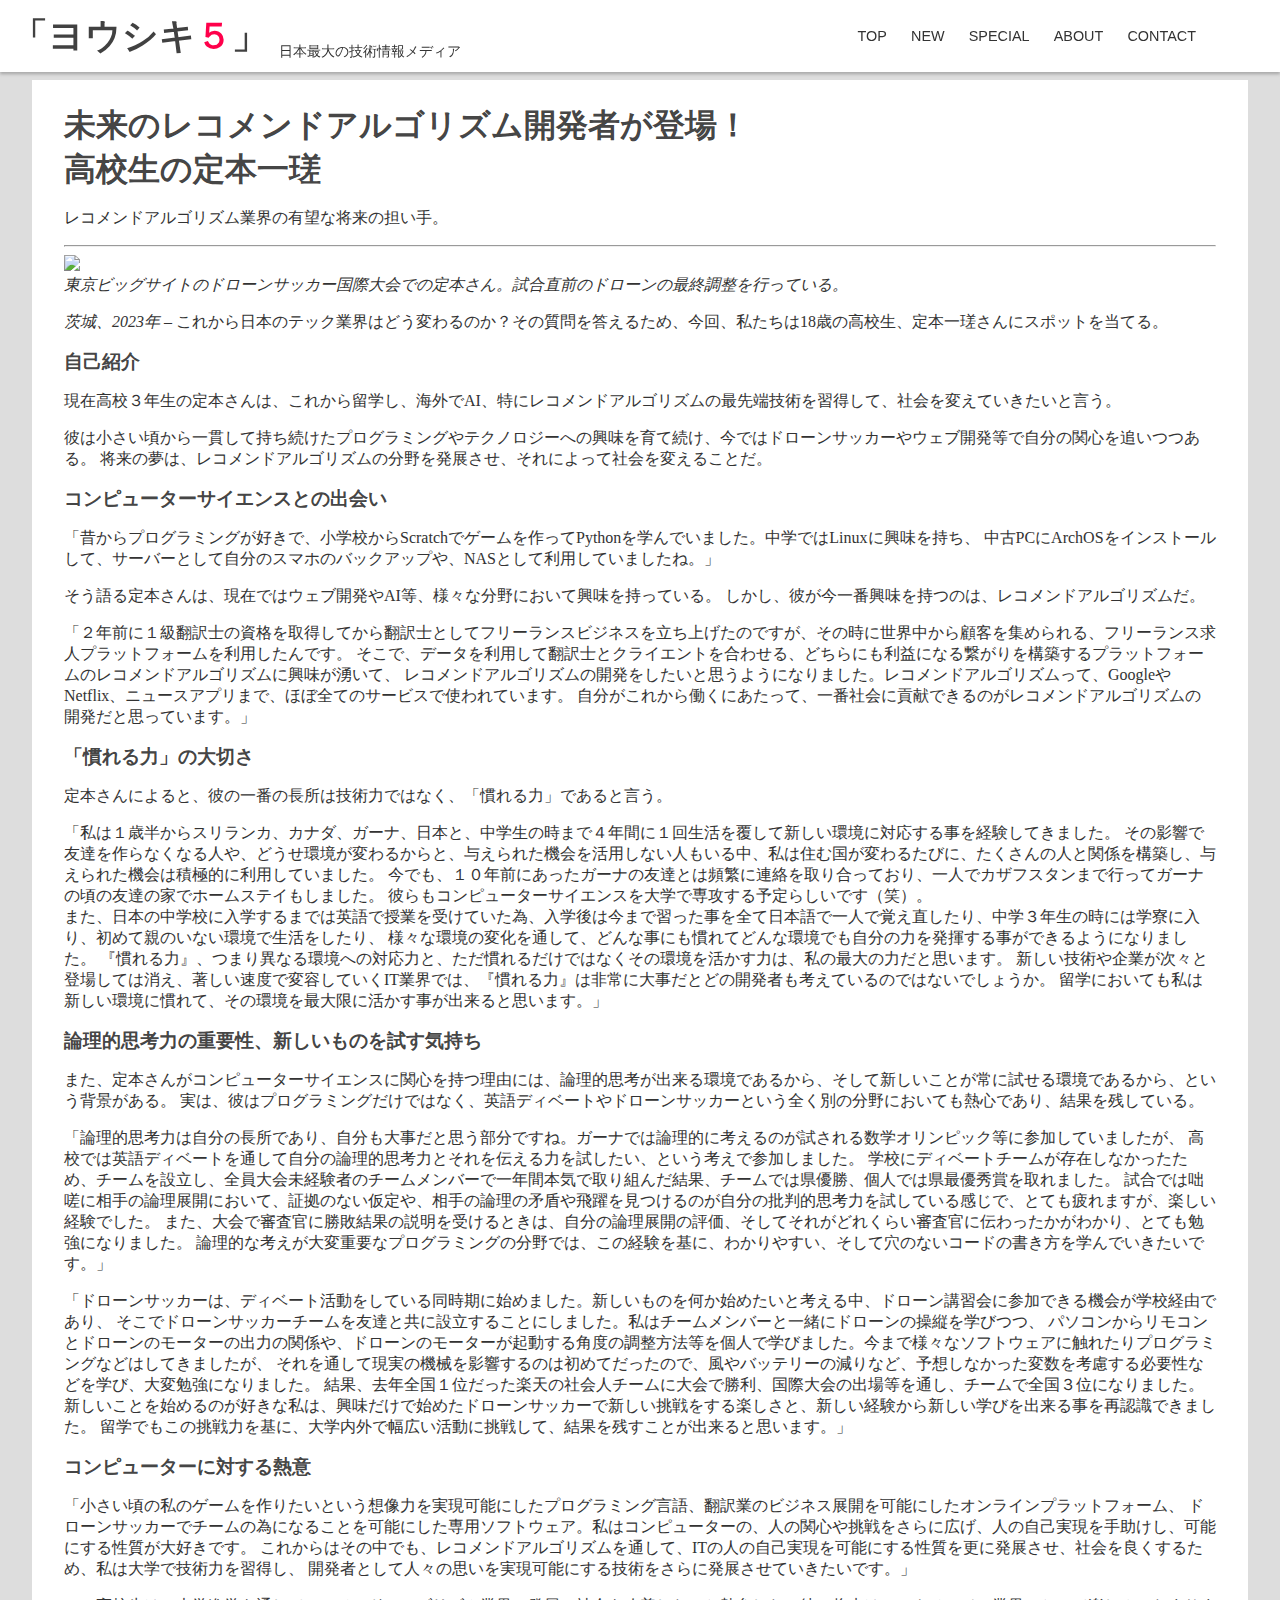
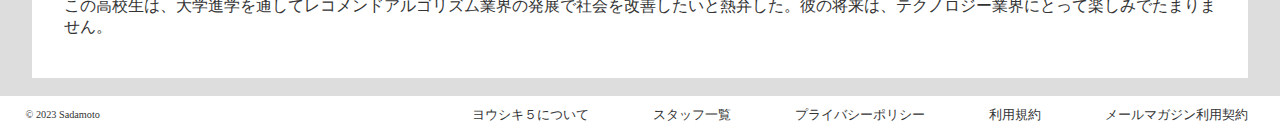
==== index.html @ 5d05ab29 "Add files via upload" ====
<!DOCTYPE html>
<html>
    <head>
        <meta charset="UTF-8">
        <meta name="author" content="定本一瑳">
        <meta name="description" content="Mockup for JASSO">
        <link rel="icon" href="icon.png" type="image/x-icon">
        <link rel="stylesheet" href="styles.css">
        <title>JASSO様式５用モックアップ</title>
    </head>
    <body>
        <div id="top">
        <header>
            <div id="header">
            <div id="header-text">
            <p id="pagetitle"><b>「ヨウシキ<span id="red">５</span>」</b></p>
            </div>
            <div id="header-subtext">日本最大の技術情報メディア
            </div>
            <!-- <img class = "header-image" src="images/inanis.png"> -->
            </div>
            <div id="nav">
                <div>
                    <a href="index.html">TOP</a>
                </div>
                <div>
                    <a href="index.html">NEW</a>
                </div>
                <div>
                    <a href="index.html">SPECIAL</a>
                </div>
                <div>
                    <a href="index.html">ABOUT</a>
                </div>
                <div>
                    <a href="index.html">CONTACT</a>
                </div>
            </div>
        </header>
        <div id="blank">
        </div>
        </div>
        <main>
            <section>
            <h1>未来のレコメンドアルゴリズム開発者が登場！<br>高校生の定本一瑳</h1>
            <p>レコメンドアルゴリズム業界の有望な将来の担い手。</p>
            <hr>
            <div class="projects">
                <dl>
                    <dt><img src="images/image1.png"></dt>
                    <dd><i>東京ビッグサイトのドローンサッカー国際大会での定本さん。試合直前のドローンの最終調整を行っている。</i></dd>
                </dl>
                </div>
            <p><i>茨城、2023年</i> – これから日本のテック業界はどう変わるのか？その質問を答えるため、今回、私たちは18歳の高校生、定本一瑳さんにスポットを当てる。</p>
            <h2>自己紹介</h2>
            <p>現在高校３年生の定本さんは、これから留学し、海外でAI、特にレコメンドアルゴリズムの最先端技術を習得して、社会を変えていきたいと言う。</p>
            <p>彼は小さい頃から一貫して持ち続けたプログラミングやテクノロジーへの興味を育て続け、今ではドローンサッカーやウェブ開発等で自分の関心を追いつつある。
                将来の夢は、レコメンドアルゴリズムの分野を発展させ、それによって社会を変えることだ。</p>
            <h2>コンピューターサイエンスとの出会い</h2>
            <p>「昔からプログラミングが好きで、小学校からScratchでゲームを作ってPythonを学んでいました。中学ではLinuxに興味を持ち、
                中古PCにArchOSをインストールして、サーバーとして自分のスマホのバックアップや、NASとして利用していましたね。」</p>
            <p>そう語る定本さんは、現在ではウェブ開発やAI等、様々な分野において興味を持っている。
                しかし、彼が今一番興味を持つのは、レコメンドアルゴリズムだ。</p>
            <p>「２年前に１級翻訳士の資格を取得してから翻訳士としてフリーランスビジネスを立ち上げたのですが、その時に世界中から顧客を集められる、フリーランス求人プラットフォームを利用したんです。
                そこで、データを利用して翻訳士とクライエントを合わせる、どちらにも利益になる繋がりを構築するプラットフォームのレコメンドアルゴリズムに興味が湧いて、
                レコメンドアルゴリズムの開発をしたいと思うようになりました。レコメンドアルゴリズムって、GoogleやNetflix、ニュースアプリまで、ほぼ全てのサービスで使われています。
                自分がこれから働くにあたって、一番社会に貢献できるのがレコメンドアルゴリズムの開発だと思っています。」</p>
            <h2>「慣れる力」の大切さ</h2>
            <p>定本さんによると、彼の一番の長所は技術力ではなく、「慣れる力」であると言う。</p>
            <p>「私は１歳半からスリランカ、カナダ、ガーナ、日本と、中学生の時まで４年間に１回生活を覆して新しい環境に対応する事を経験してきました。
                その影響で友達を作らなくなる人や、どうせ環境が変わるからと、与えられた機会を活用しない人もいる中、私は住む国が変わるたびに、たくさんの人と関係を構築し、与えられた機会は積極的に利用していました。
                今でも、１０年前にあったガーナの友達とは頻繁に連絡を取り合っており、一人でカザフスタンまで行ってガーナの頃の友達の家でホームステイもしました。
                彼らもコンピューターサイエンスを大学で専攻する予定らしいです（笑）。<br>
                また、日本の中学校に入学するまでは英語で授業を受けていた為、入学後は今まで習った事を全て日本語で一人で覚え直したり、中学３年生の時には学寮に入り、初めて親のいない環境で生活をしたり、
                様々な環境の変化を通して、どんな事にも慣れてどんな環境でも自分の力を発揮する事ができるようになりました。
                『慣れる力』、つまり異なる環境への対応力と、ただ慣れるだけではなくその環境を活かす力は、私の最大の力だと思います。
                新しい技術や企業が次々と登場しては消え、著しい速度で変容していくIT業界では、『慣れる力』は非常に大事だとどの開発者も考えているのではないでしょうか。
                留学においても私は新しい環境に慣れて、その環境を最大限に活かす事が出来ると思います。」</p>
            <h2>論理的思考力の重要性、新しいものを試す気持ち</h2>
            <p>また、定本さんがコンピューターサイエンスに関心を持つ理由には、論理的思考が出来る環境であるから、そして新しいことが常に試せる環境であるから、という背景がある。
                実は、彼はプログラミングだけではなく、英語ディベートやドローンサッカーという全く別の分野においても熱心であり、結果を残している。</p>
            <p>「論理的思考力は自分の長所であり、自分も大事だと思う部分ですね。ガーナでは論理的に考えるのが試される数学オリンピック等に参加していましたが、
                高校では英語ディベートを通して自分の論理的思考力とそれを伝える力を試したい、という考えで参加しました。
                学校にディベートチームが存在しなかったため、チームを設立し、全員大会未経験者のチームメンバーで一年間本気で取り組んだ結果、チームでは県優勝、個人では県最優秀賞を取れました。
                試合では咄嗟に相手の論理展開において、証拠のない仮定や、相手の論理の矛盾や飛躍を見つけるのが自分の批判的思考力を試している感じで、とても疲れますが、楽しい経験でした。
                また、大会で審査官に勝敗結果の説明を受けるときは、自分の論理展開の評価、そしてそれがどれくらい審査官に伝わったかがわかり、とても勉強になりました。
                論理的な考えが大変重要なプログラミングの分野では、この経験を基に、わかりやすい、そして穴のないコードの書き方を学んでいきたいです。」</p>
            <p>「ドローンサッカーは、ディベート活動をしている同時期に始めました。新しいものを何か始めたいと考える中、ドローン講習会に参加できる機会が学校経由であり、
                そこでドローンサッカーチームを友達と共に設立することにしました。私はチームメンバーと一緒にドローンの操縦を学びつつ、
                パソコンからリモコンとドローンのモーターの出力の関係や、ドローンのモーターが起動する角度の調整方法等を個人で学びました。今まで様々なソフトウェアに触れたりプログラミングなどはしてきましたが、
                それを通して現実の機械を影響するのは初めてだったので、風やバッテリーの減りなど、予想しなかった変数を考慮する必要性などを学び、大変勉強になりました。
                結果、去年全国１位だった楽天の社会人チームに大会で勝利、国際大会の出場等を通し、チームで全国３位になりました。<br>
                新しいことを始めるのが好きな私は、興味だけで始めたドローンサッカーで新しい挑戦をする楽しさと、新しい経験から新しい学びを出来る事を再認識できました。
                留学でもこの挑戦力を基に、大学内外で幅広い活動に挑戦して、結果を残すことが出来ると思います。」</p>
            <h2>コンピューターに対する熱意</h2>
            <p>「小さい頃の私のゲームを作りたいという想像力を実現可能にしたプログラミング言語、翻訳業のビジネス展開を可能にしたオンラインプラットフォーム、
                ドローンサッカーでチームの為になることを可能にした専用ソフトウェア。私はコンピューターの、人の関心や挑戦をさらに広げ、人の自己実現を手助けし、可能にする性質が大好きです。
                これからはその中でも、レコメンドアルゴリズムを通して、ITの人の自己実現を可能にする性質を更に発展させ、社会を良くするため、私は大学で技術力を習得し、
                開発者として人々の思いを実現可能にする技術をさらに発展させていきたいです。」</p>
            <p>この高校生は、大学進学を通してレコメンドアルゴリズム業界の発展で社会を改善したいと熱弁した。彼の将来は、テクノロジー業界にとって楽しみでたまりません。</p>
            </section>
        </main>
        <br>
        <div id="footer">
            <div class="copyright">
           <p> © 2023 Sadamoto </p>
           </div>
           <div class="corp">
            <a href="index.html">ヨウシキ５について</a>
           </div>
           <div class="corp">
            <a href="index.html">スタッフ一覧</a>
           </div>
           <div class="corp">
            <a href="index.html">プライバシーポリシー</a>
           </div>
           <div class="corp">
            <a href="index.html">利用規約</a>
           </div>
           <div class="corp">
            <a href="index.html">メールマガジン利用契約</a>
           </div>
        </div>
    </body>
</html>
---- styles.css ----
html{
    background-color: #dddddd;
    /*background-image: url(images/rivets.png);*/
    background-attachment: fixed;
}
body{
    width: auto;
    margin: 0em;
}
section{
    background-color: rgba(255,255,255,1);
    padding: 1.5em 2em;
    width: 90%;
    margin: auto;
}
#top{
    display:flex;
    flex-direction:column;
}
header{
    background-color: rgba(255,255,255,1);
    display:flex;
    flex-direction:row;
    align-items: center;
    justify-content: flex-start;
    margin-bottom:1.5em;
    color: #333333;
    font-family: 'Segoe UI', Tahoma, Geneva, Verdana, sans-serif;
    font-size: 0.9em;
    position:fixed;
    width:100%;
    box-shadow: 0px 0.2em 0.2em #aaaaaa;
}
#header {
    padding: 0.8em;
    display:flex;
    flex-direction:row;
    align-items: flex-end;
    justify-content: flex-start;
    flex-grow: 3;
}
#nav {
    padding: 0em 5em;
    display:flex;
    flex-direction:row;
    justify-content: flex-end;
}
#nav div {
    padding:0em 5%;

}
a {
    color:#333333;
    text-decoration: none;
}
#nav div a:hover, #footer a:hover{
    color:rgba(255,0,75,1);
}
#blank {
    flex-grow:2;
    min-height:5em;
}
#footer{
    padding: 0.15em 0em;
    width: 100%;
    margin: auto;
    background-color: rgba(255,255,255,1);
    display:flex;
    justify-content:stretch;
    align-items: center;
}
#footer .copyright{
    padding:0em 2em;
    font-size: 0.8em;
    flex-grow:3;
}
#footer .copyright p{
    font-size:0.8em;
}
#footer .corp a{
    font-size: 0.8em;
}
#footer .corp{
    justify-self:flex-end;
    padding:0em 2em;
}

p, dl, ul {
    color: #333333;
    font-family: 'Times New Roman', Times, serif;
    font-size: 1em;
}

#pagetitle{
    color: rgba(44, 44, 44, 0.9);
    font-size: 2.5em;
    margin: 0;
    font-family:'Courier New', Courier, monospace;
}

h1{
    color: rgba(44, 44, 44, 0.9);
    font-size: 2em;
    margin: 0px;
}
h2{
    color: rgba(44, 44, 44, 0.9);
    font-size: 1.2em;
    font-style:bold;
    margin-top: 0.8em;
    margin-bottom: 0.8em;
}

.projects dl dt img {
    max-width:100%;
}
dl, dd, dt {
    margin: 0;
}
#header-subtext {
    margin-left:0.8em;
}
#red{
    color:rgba(255,0,75,1);
}
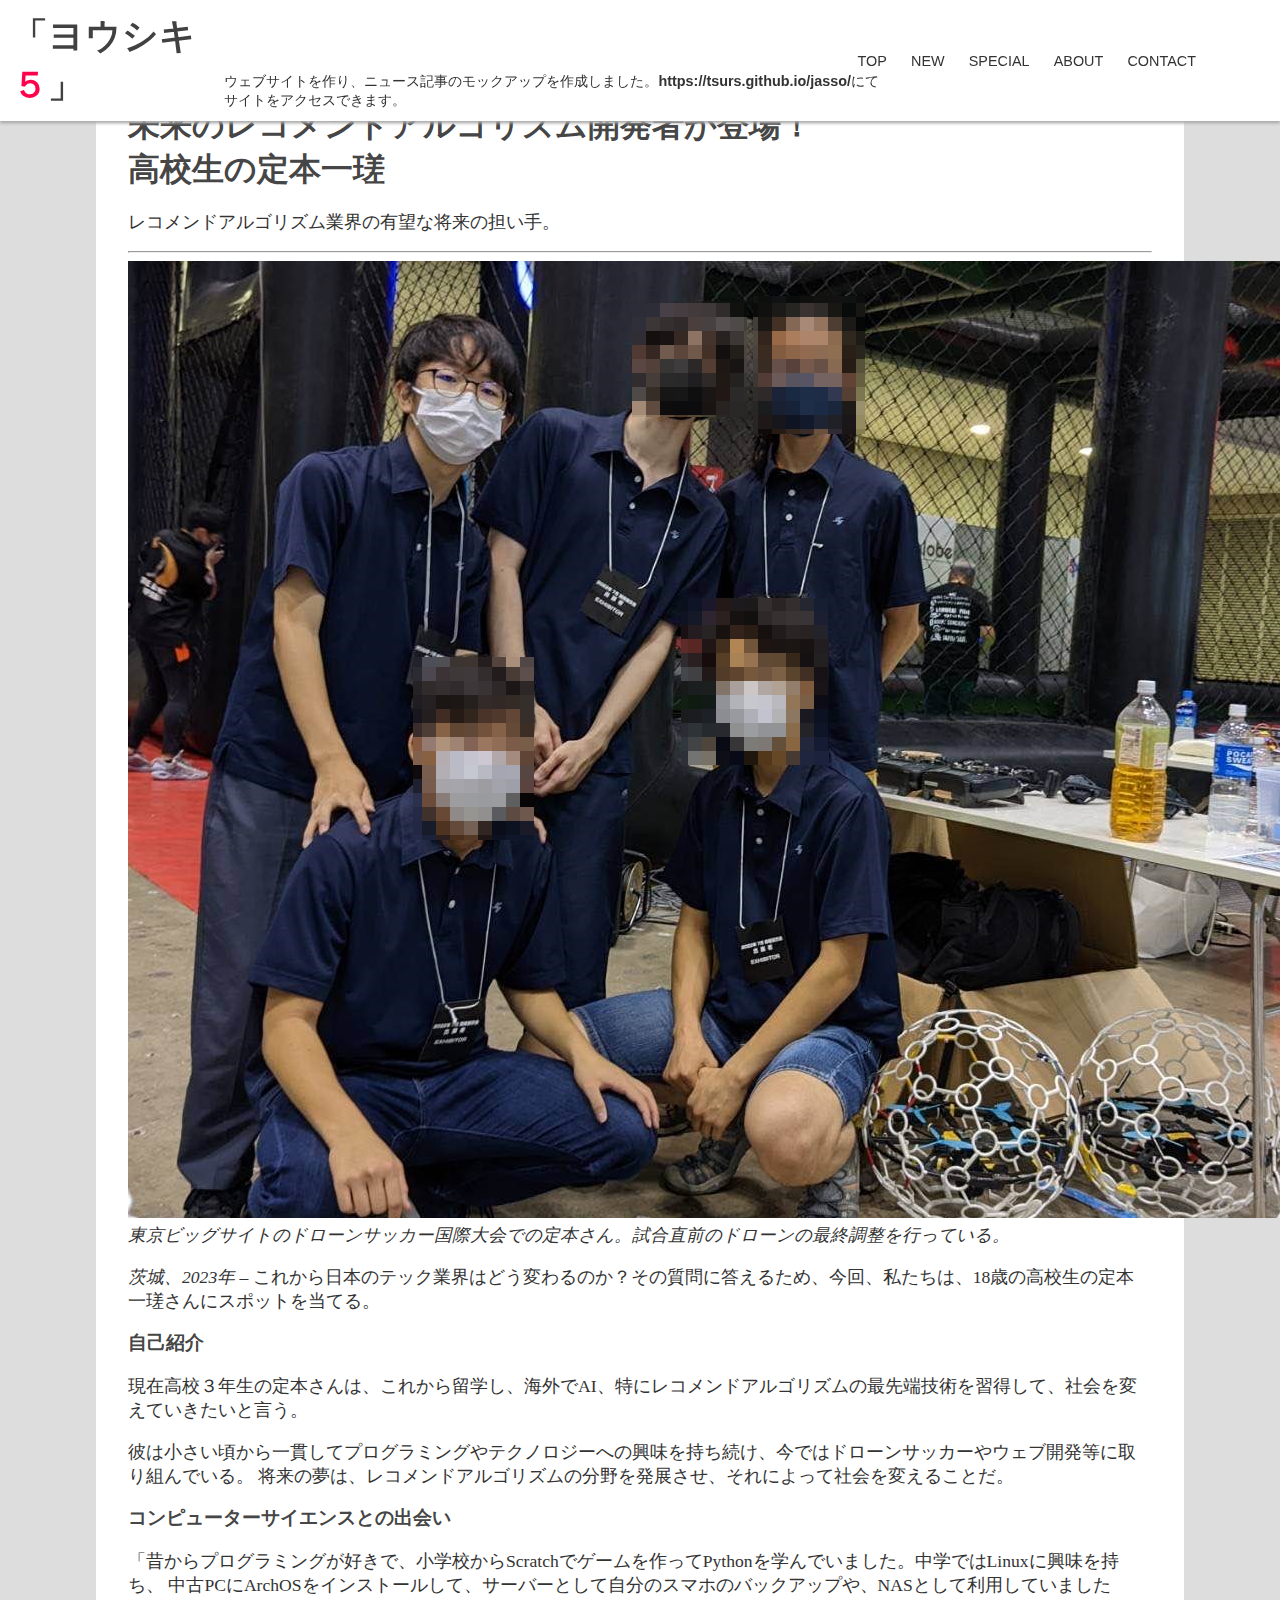
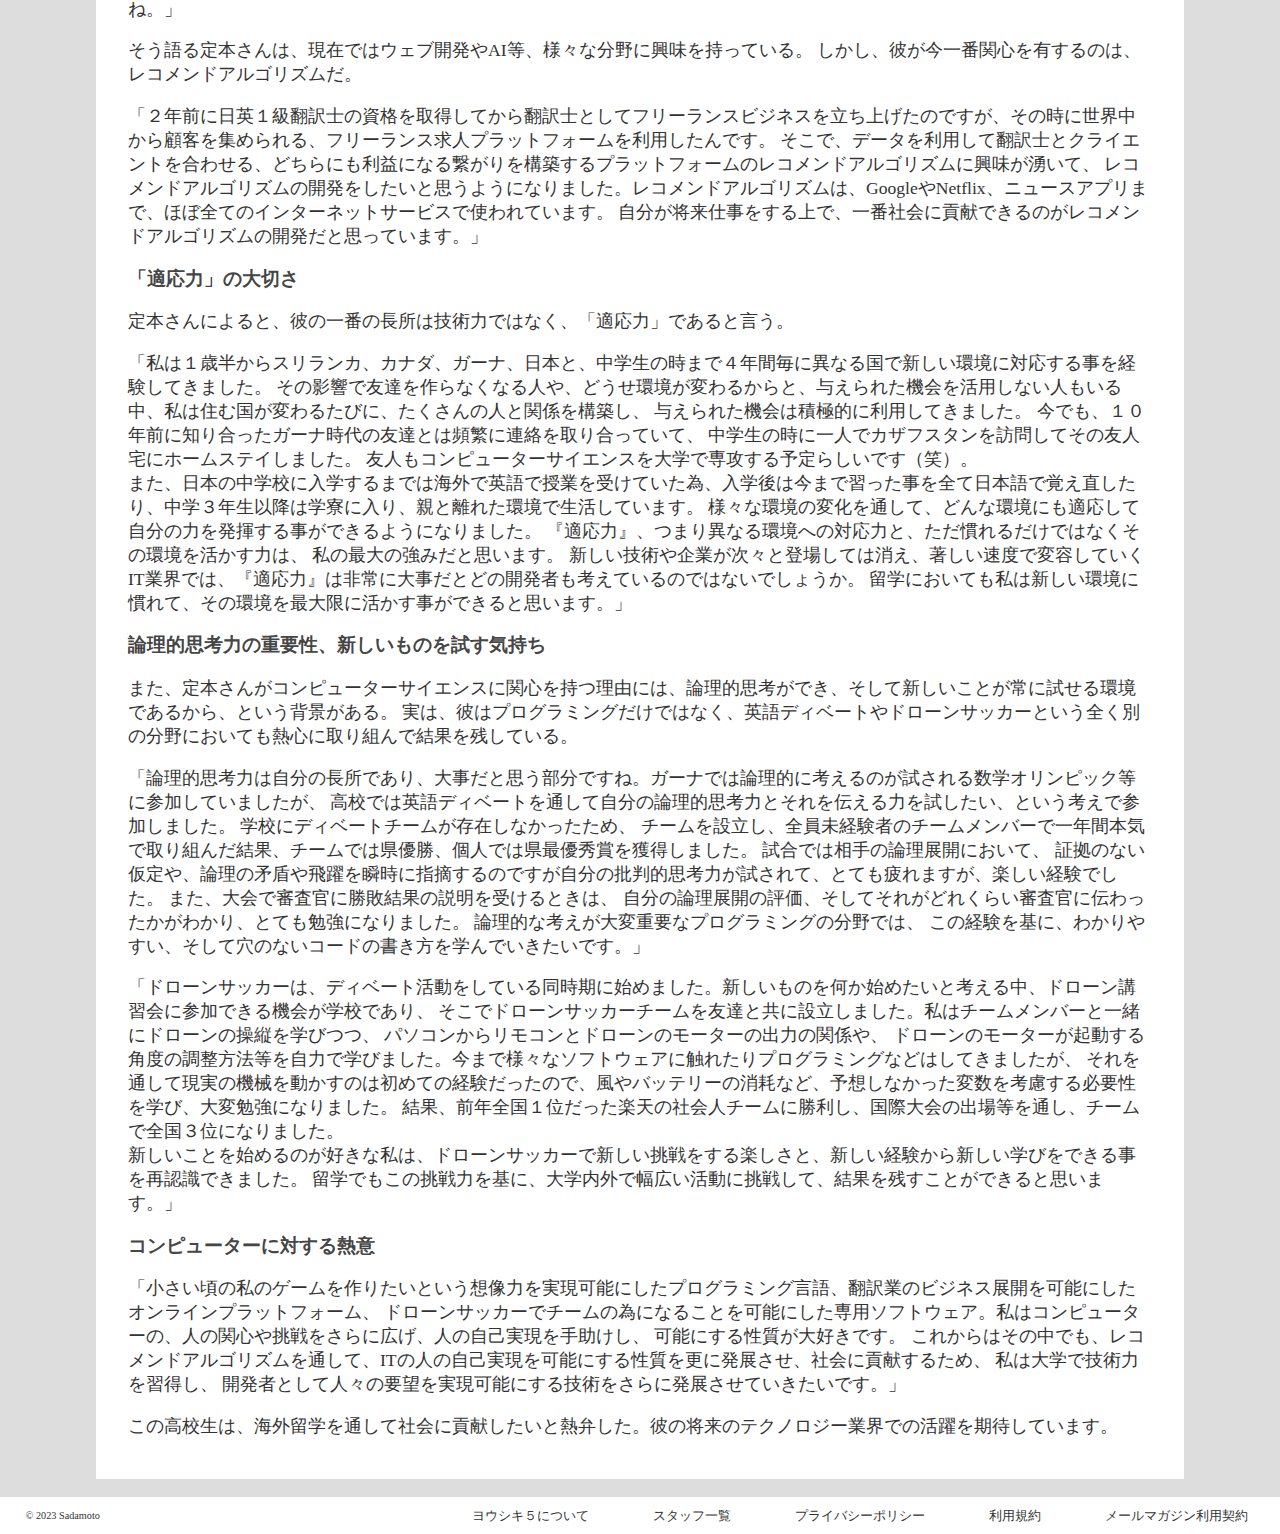
==== commit 27b08ac0: "Add files via upload" ====
--- a/index.html
+++ b/index.html
@@ -15,7 +15,7 @@
             <div id="header-text">
             <p id="pagetitle"><b>「ヨウシキ<span id="red">５</span>」</b></p>
             </div>
-            <div id="header-subtext">日本最大の技術情報メディア
+            <div id="header-subtext">ウェブサイトを作り、ニュース記事のモックアップを作成しました。<b>https://tsurs.github.io/jasso/</b>にてサイトをアクセスできます。
             </div>
             <!-- <img class = "header-image" src="images/inanis.png"> -->
             </div>
@@ -42,62 +42,65 @@
         </div>
         <main>
             <section>
+            <div class="title">
             <h1>未来のレコメンドアルゴリズム開発者が登場！<br>高校生の定本一瑳</h1>
             <p>レコメンドアルゴリズム業界の有望な将来の担い手。</p>
+            </div>
             <hr>
             <div class="projects">
                 <dl>
-                    <dt><img src="images/image1.png"></dt>
+                    <img src="images/image1.png">
                     <dd><i>東京ビッグサイトのドローンサッカー国際大会での定本さん。試合直前のドローンの最終調整を行っている。</i></dd>
                 </dl>
                 </div>
-            <p><i>茨城、2023年</i> – これから日本のテック業界はどう変わるのか？その質問を答えるため、今回、私たちは18歳の高校生、定本一瑳さんにスポットを当てる。</p>
+            <p><i>茨城、2023年</i> – これから日本のテック業界はどう変わるのか？その質問に答えるため、今回、私たちは、18歳の高校生の定本一瑳さんにスポットを当てる。</p>
             <h2>自己紹介</h2>
             <p>現在高校３年生の定本さんは、これから留学し、海外でAI、特にレコメンドアルゴリズムの最先端技術を習得して、社会を変えていきたいと言う。</p>
-            <p>彼は小さい頃から一貫して持ち続けたプログラミングやテクノロジーへの興味を育て続け、今ではドローンサッカーやウェブ開発等で自分の関心を追いつつある。
+            <p>彼は小さい頃から一貫してプログラミングやテクノロジーへの興味を持ち続け、今ではドローンサッカーやウェブ開発等に取り組んでいる。 
                 将来の夢は、レコメンドアルゴリズムの分野を発展させ、それによって社会を変えることだ。</p>
             <h2>コンピューターサイエンスとの出会い</h2>
-            <p>「昔からプログラミングが好きで、小学校からScratchでゲームを作ってPythonを学んでいました。中学ではLinuxに興味を持ち、
+            <p>「昔からプログラミングが好きで、小学校からScratchでゲームを作ってPythonを学んでいました。中学ではLinuxに興味を持ち、 
                 中古PCにArchOSをインストールして、サーバーとして自分のスマホのバックアップや、NASとして利用していましたね。」</p>
-            <p>そう語る定本さんは、現在ではウェブ開発やAI等、様々な分野において興味を持っている。
-                しかし、彼が今一番興味を持つのは、レコメンドアルゴリズムだ。</p>
-            <p>「２年前に１級翻訳士の資格を取得してから翻訳士としてフリーランスビジネスを立ち上げたのですが、その時に世界中から顧客を集められる、フリーランス求人プラットフォームを利用したんです。
-                そこで、データを利用して翻訳士とクライエントを合わせる、どちらにも利益になる繋がりを構築するプラットフォームのレコメンドアルゴリズムに興味が湧いて、
-                レコメンドアルゴリズムの開発をしたいと思うようになりました。レコメンドアルゴリズムって、GoogleやNetflix、ニュースアプリまで、ほぼ全てのサービスで使われています。
-                自分がこれから働くにあたって、一番社会に貢献できるのがレコメンドアルゴリズムの開発だと思っています。」</p>
-            <h2>「慣れる力」の大切さ</h2>
-            <p>定本さんによると、彼の一番の長所は技術力ではなく、「慣れる力」であると言う。</p>
-            <p>「私は１歳半からスリランカ、カナダ、ガーナ、日本と、中学生の時まで４年間に１回生活を覆して新しい環境に対応する事を経験してきました。
-                その影響で友達を作らなくなる人や、どうせ環境が変わるからと、与えられた機会を活用しない人もいる中、私は住む国が変わるたびに、たくさんの人と関係を構築し、与えられた機会は積極的に利用していました。
-                今でも、１０年前にあったガーナの友達とは頻繁に連絡を取り合っており、一人でカザフスタンまで行ってガーナの頃の友達の家でホームステイもしました。
-                彼らもコンピューターサイエンスを大学で専攻する予定らしいです（笑）。<br>
-                また、日本の中学校に入学するまでは英語で授業を受けていた為、入学後は今まで習った事を全て日本語で一人で覚え直したり、中学３年生の時には学寮に入り、初めて親のいない環境で生活をしたり、
-                様々な環境の変化を通して、どんな事にも慣れてどんな環境でも自分の力を発揮する事ができるようになりました。
-                『慣れる力』、つまり異なる環境への対応力と、ただ慣れるだけではなくその環境を活かす力は、私の最大の力だと思います。
-                新しい技術や企業が次々と登場しては消え、著しい速度で変容していくIT業界では、『慣れる力』は非常に大事だとどの開発者も考えているのではないでしょうか。
-                留学においても私は新しい環境に慣れて、その環境を最大限に活かす事が出来ると思います。」</p>
+            <p>そう語る定本さんは、現在ではウェブ開発やAI等、様々な分野に興味を持っている。 しかし、彼が今一番関心を有するのは、レコメンドアルゴリズムだ。</p>
+            <p>「２年前に日英１級翻訳士の資格を取得してから翻訳士としてフリーランスビジネスを立ち上げたのですが、その時に世界中から顧客を集められる、フリーランス求人プラットフォームを利用したんです。
+                 そこで、データを利用して翻訳士とクライエントを合わせる、どちらにも利益になる繋がりを構築するプラットフォームのレコメンドアルゴリズムに興味が湧いて、
+                  レコメンドアルゴリズムの開発をしたいと思うようになりました。レコメンドアルゴリズムは、GoogleやNetflix、ニュースアプリまで、ほぼ全てのインターネットサービスで使われています。
+                   自分が将来仕事をする上で、一番社会に貢献できるのがレコメンドアルゴリズムの開発だと思っています。」</p>
+            <h2>「適応力」の大切さ</h2>
+            <p>定本さんによると、彼の一番の長所は技術力ではなく、「適応力」であると言う。</p>
+            <p>「私は１歳半からスリランカ、カナダ、ガーナ、日本と、中学生の時まで４年間毎に異なる国で新しい環境に対応する事を経験してきました。 
+                その影響で友達を作らなくなる人や、どうせ環境が変わるからと、与えられた機会を活用しない人もいる中、私は住む国が変わるたびに、たくさんの人と関係を構築し、
+                与えられた機会は積極的に利用してきました。 今でも、１０年前に知り合ったガーナ時代の友達とは頻繁に連絡を取り合っていて、
+                中学生の時に一人でカザフスタンを訪問してその友人宅にホームステイしました。 友人もコンピューターサイエンスを大学で専攻する予定らしいです（笑）。
+                <br>
+                また、日本の中学校に入学するまでは海外で英語で授業を受けていた為、入学後は今まで習った事を全て日本語で覚え直したり、中学３年生以降は学寮に入り、親と離れた環境で生活しています。
+                 様々な環境の変化を通して、どんな環境にも適応して自分の力を発揮する事ができるようになりました。 『適応力』、つまり異なる環境への対応力と、ただ慣れるだけではなくその環境を活かす力は、
+                 私の最大の強みだと思います。 新しい技術や企業が次々と登場しては消え、著しい速度で変容していくIT業界では、『適応力』は非常に大事だとどの開発者も考えているのではないでしょうか。
+                  留学においても私は新しい環境に慣れて、その環境を最大限に活かす事ができると思います。」
+                </p>
             <h2>論理的思考力の重要性、新しいものを試す気持ち</h2>
-            <p>また、定本さんがコンピューターサイエンスに関心を持つ理由には、論理的思考が出来る環境であるから、そして新しいことが常に試せる環境であるから、という背景がある。
-                実は、彼はプログラミングだけではなく、英語ディベートやドローンサッカーという全く別の分野においても熱心であり、結果を残している。</p>
-            <p>「論理的思考力は自分の長所であり、自分も大事だと思う部分ですね。ガーナでは論理的に考えるのが試される数学オリンピック等に参加していましたが、
-                高校では英語ディベートを通して自分の論理的思考力とそれを伝える力を試したい、という考えで参加しました。
-                学校にディベートチームが存在しなかったため、チームを設立し、全員大会未経験者のチームメンバーで一年間本気で取り組んだ結果、チームでは県優勝、個人では県最優秀賞を取れました。
-                試合では咄嗟に相手の論理展開において、証拠のない仮定や、相手の論理の矛盾や飛躍を見つけるのが自分の批判的思考力を試している感じで、とても疲れますが、楽しい経験でした。
-                また、大会で審査官に勝敗結果の説明を受けるときは、自分の論理展開の評価、そしてそれがどれくらい審査官に伝わったかがわかり、とても勉強になりました。
-                論理的な考えが大変重要なプログラミングの分野では、この経験を基に、わかりやすい、そして穴のないコードの書き方を学んでいきたいです。」</p>
-            <p>「ドローンサッカーは、ディベート活動をしている同時期に始めました。新しいものを何か始めたいと考える中、ドローン講習会に参加できる機会が学校経由であり、
-                そこでドローンサッカーチームを友達と共に設立することにしました。私はチームメンバーと一緒にドローンの操縦を学びつつ、
-                パソコンからリモコンとドローンのモーターの出力の関係や、ドローンのモーターが起動する角度の調整方法等を個人で学びました。今まで様々なソフトウェアに触れたりプログラミングなどはしてきましたが、
-                それを通して現実の機械を影響するのは初めてだったので、風やバッテリーの減りなど、予想しなかった変数を考慮する必要性などを学び、大変勉強になりました。
-                結果、去年全国１位だった楽天の社会人チームに大会で勝利、国際大会の出場等を通し、チームで全国３位になりました。<br>
-                新しいことを始めるのが好きな私は、興味だけで始めたドローンサッカーで新しい挑戦をする楽しさと、新しい経験から新しい学びを出来る事を再認識できました。
-                留学でもこの挑戦力を基に、大学内外で幅広い活動に挑戦して、結果を残すことが出来ると思います。」</p>
+            <p>また、定本さんがコンピューターサイエンスに関心を持つ理由には、論理的思考ができ、そして新しいことが常に試せる環境であるから、という背景がある。 
+                実は、彼はプログラミングだけではなく、英語ディベートやドローンサッカーという全く別の分野においても熱心に取り組んで結果を残している。</p>
+            <p>「論理的思考力は自分の長所であり、大事だと思う部分ですね。ガーナでは論理的に考えるのが試される数学オリンピック等に参加していましたが、 
+                高校では英語ディベートを通して自分の論理的思考力とそれを伝える力を試したい、という考えで参加しました。 学校にディベートチームが存在しなかったため、
+                チームを設立し、全員未経験者のチームメンバーで一年間本気で取り組んだ結果、チームでは県優勝、個人では県最優秀賞を獲得しました。 試合では相手の論理展開において、
+                証拠のない仮定や、論理の矛盾や飛躍を瞬時に指摘するのですが自分の批判的思考力が試されて、とても疲れますが、楽しい経験でした。 また、大会で審査官に勝敗結果の説明を受けるときは、
+                自分の論理展開の評価、そしてそれがどれくらい審査官に伝わったかがわかり、とても勉強になりました。 論理的な考えが大変重要なプログラミングの分野では、
+                この経験を基に、わかりやすい、そして穴のないコードの書き方を学んでいきたいです。」</p>
+            <p>「ドローンサッカーは、ディベート活動をしている同時期に始めました。新しいものを何か始めたいと考える中、ドローン講習会に参加できる機会が学校であり、 
+                そこでドローンサッカーチームを友達と共に設立しました。私はチームメンバーと一緒にドローンの操縦を学びつつ、 パソコンからリモコンとドローンのモーターの出力の関係や、
+                ドローンのモーターが起動する角度の調整方法等を自力で学びました。今まで様々なソフトウェアに触れたりプログラミングなどはしてきましたが、 
+                それを通して現実の機械を動かすのは初めての経験だったので、風やバッテリーの消耗など、予想しなかった変数を考慮する必要性を学び、大変勉強になりました。 
+                結果、前年全国１位だった楽天の社会人チームに勝利し、国際大会の出場等を通し、チームで全国３位になりました。<br>
+                新しいことを始めるのが好きな私は、ドローンサッカーで新しい挑戦をする楽しさと、新しい経験から新しい学びをできる事を再認識できました。 
+                留学でもこの挑戦力を基に、大学内外で幅広い活動に挑戦して、結果を残すことができると思います。」
+                </p>
             <h2>コンピューターに対する熱意</h2>
-            <p>「小さい頃の私のゲームを作りたいという想像力を実現可能にしたプログラミング言語、翻訳業のビジネス展開を可能にしたオンラインプラットフォーム、
-                ドローンサッカーでチームの為になることを可能にした専用ソフトウェア。私はコンピューターの、人の関心や挑戦をさらに広げ、人の自己実現を手助けし、可能にする性質が大好きです。
-                これからはその中でも、レコメンドアルゴリズムを通して、ITの人の自己実現を可能にする性質を更に発展させ、社会を良くするため、私は大学で技術力を習得し、
-                開発者として人々の思いを実現可能にする技術をさらに発展させていきたいです。」</p>
-            <p>この高校生は、大学進学を通してレコメンドアルゴリズム業界の発展で社会を改善したいと熱弁した。彼の将来は、テクノロジー業界にとって楽しみでたまりません。</p>
+            <p>「小さい頃の私のゲームを作りたいという想像力を実現可能にしたプログラミング言語、翻訳業のビジネス展開を可能にしたオンラインプラットフォーム、 
+                ドローンサッカーでチームの為になることを可能にした専用ソフトウェア。私はコンピューターの、人の関心や挑戦をさらに広げ、人の自己実現を手助けし、
+                可能にする性質が大好きです。 これからはその中でも、レコメンドアルゴリズムを通して、ITの人の自己実現を可能にする性質を更に発展させ、社会に貢献するため、
+                私は大学で技術力を習得し、 開発者として人々の要望を実現可能にする技術をさらに発展させていきたいです。」</p>
+            <p>この高校生は、海外留学を通して社会に貢献したいと熱弁した。彼の将来のテクノロジー業界での活躍を期待しています。</p>
             </section>
         </main>
         <br>
--- a/styles.css
+++ b/styles.css
@@ -10,7 +10,7 @@
 section{
     background-color: rgba(255,255,255,1);
     padding: 1.5em 2em;
-    width: 90%;
+    width: 80%;
     margin: auto;
 }
 #top{
@@ -88,7 +88,7 @@
 p, dl, ul {
     color: #333333;
     font-family: 'Times New Roman', Times, serif;
-    font-size: 1em;
+    font-size: 1.1em;
 }
 
 #pagetitle{
@@ -122,4 +122,4 @@
 }
 #red{
     color:rgba(255,0,75,1);
-}+}
